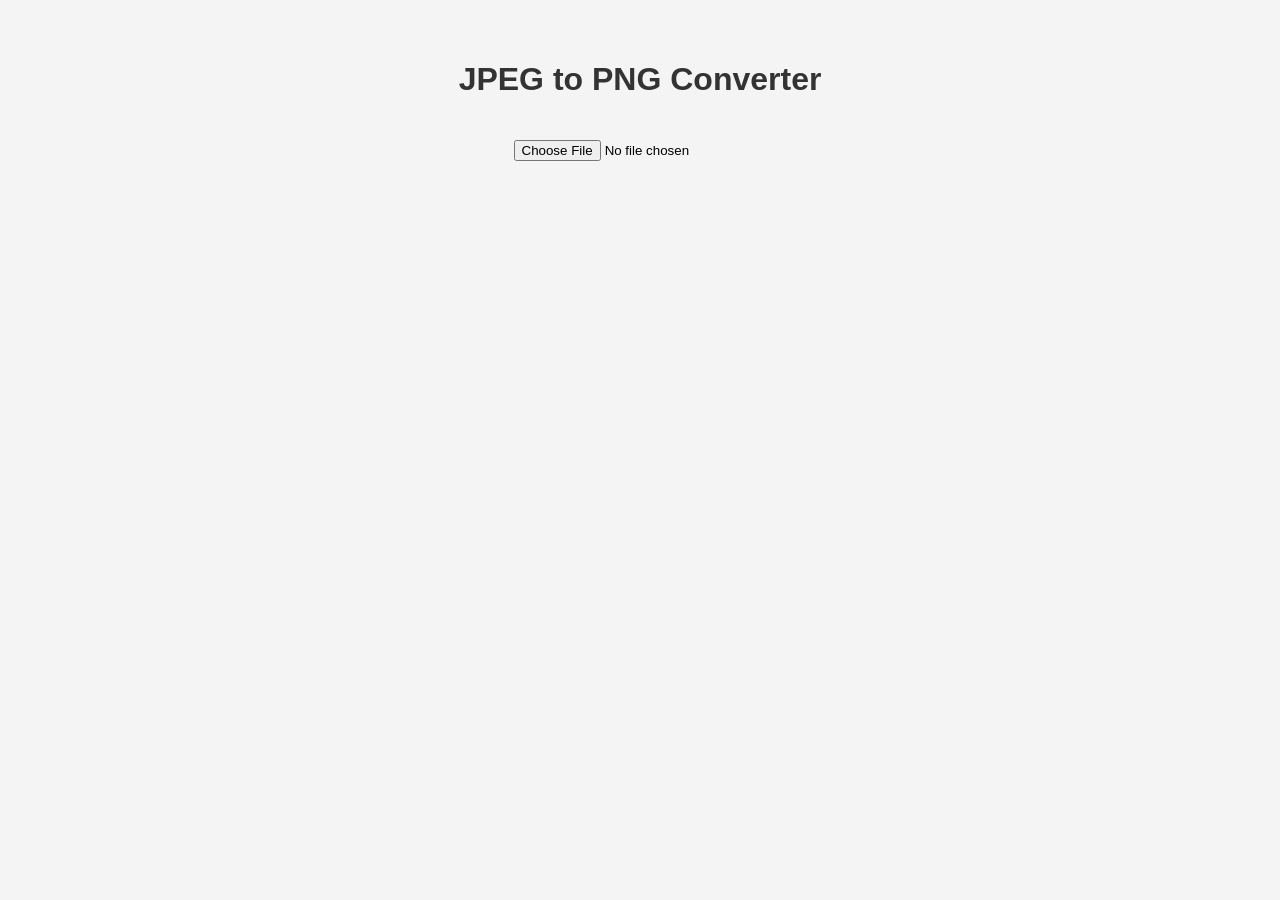
==== jpeg-to-png/index.html @ eb8e3f7a "Add JPEG to PNG tool" ====
<!DOCTYPE html>
<html lang="en">
<head>
  <meta charset="UTF-8" />
  <meta name="viewport" content="width=device-width, initial-scale=1.0"/>
  <title>JPEG to PNG Converter - Plinzotools</title>
  <style>
    body {
      font-family: Arial, sans-serif;
      background-color: #f4f4f4;
      margin: 0;
      padding: 40px;
      text-align: center;
    }
    h1 {
      color: #333;
    }
    input[type="file"] {
      margin-top: 20px;
    }
    canvas {
      display: none;
      margin-top: 20px;
    }
    a.download-link {
      display: inline-block;
      margin-top: 20px;
      padding: 10px 20px;
      background-color: #007acc;
      color: white;
      text-decoration: none;
      border-radius: 5px;
    }
  </style>
</head>
<body>
  <h1>JPEG to PNG Converter</h1>
  <input type="file" accept="image/jpeg" id="upload" />
  <canvas id="canvas"></canvas>
  <br />
  <a id="download" class="download-link" style="display:none;">Download PNG</a>

  <script>
    const uploadInput = document.getElementById('upload');
    const canvas = document.getElementById('canvas');
    const ctx = canvas.getContext('2d');
    const downloadLink = document.getElementById('download');

    uploadInput.addEventListener('change', function (e) {
      const file = e.target.files[0];
      if (!file || !file.type.startsWith('image/jpeg')) {
        alert('Please upload a JPEG image.');
        return;
      }

      const reader = new FileReader();
      reader.onload = function (event) {
        const img = new Image();
        img.onload = function () {
          canvas.width = img.width;
          canvas.height = img.height;
          ctx.drawImage(img, 0, 0);
          canvas.style.display = 'block';

          const pngUrl = canvas.toDataURL('image/png');
          downloadLink.href = pngUrl;
          downloadLink.download = file.name.replace(/\.jpe?g/i, '.png');
          downloadLink.style.display = 'inline-block';
        };
        img.src = event.target.result;
      };
      reader.readAsDataURL(file);
    });
  </script>
</body>
</html>
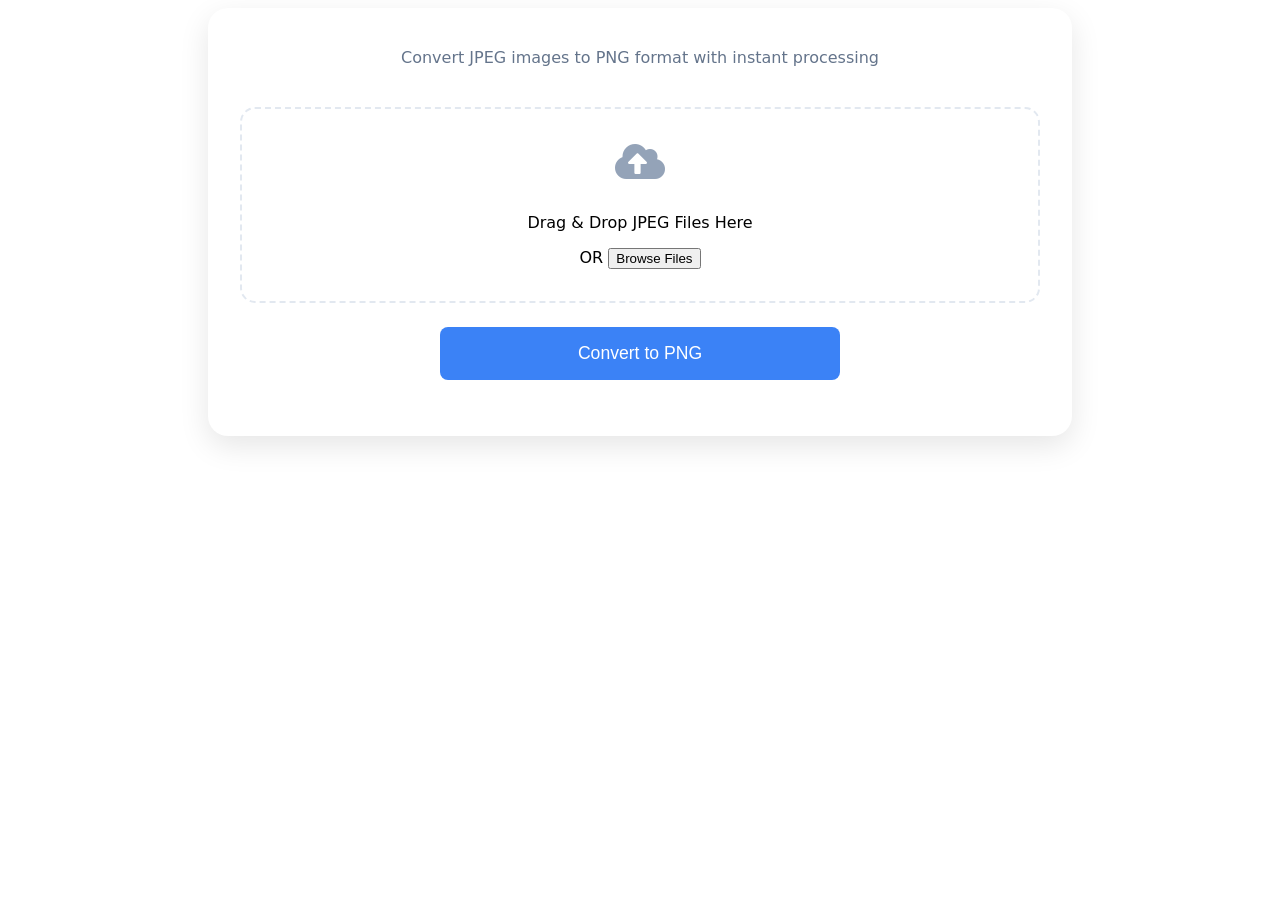
==== commit 048c99b0: "Update index.html" ====
--- a/jpeg-to-png/index.html
+++ b/jpeg-to-png/index.html
@@ -1,76 +1,332 @@
 <!DOCTYPE html>
-<html lang="en">
+<html>
 <head>
-  <meta charset="UTF-8" />
-  <meta name="viewport" content="width=device-width, initial-scale=1.0"/>
-  <title>JPEG to PNG Converter - Plinzotools</title>
-  <style>
-    body {
-      font-family: Arial, sans-serif;
-      background-color: #f4f4f4;
-      margin: 0;
-      padding: 40px;
-      text-align: center;
-    }
-    h1 {
-      color: #333;
-    }
-    input[type="file"] {
-      margin-top: 20px;
-    }
-    canvas {
-      display: none;
-      margin-top: 20px;
-    }
-    a.download-link {
-      display: inline-block;
-      margin-top: 20px;
-      padding: 10px 20px;
-      background-color: #007acc;
-      color: white;
-      text-decoration: none;
-      border-radius: 5px;
-    }
-  </style>
+    <style>
+        .converter-container {
+            max-width: 800px;
+            margin: 0 auto;
+            padding: 2rem;
+            background: #ffffff;
+            border-radius: 20px;
+            box-shadow: 0 10px 30px rgba(0,0,0,0.1);
+            font-family: 'Inter', system-ui, -apple-system, sans-serif;
+        }
+
+        .converter-header {
+            text-align: center;
+            margin-bottom: 2.5rem;
+        }
+
+        .subtitle {
+            text-align: center;
+            font-size: 1rem;
+            color: #64748b;
+            margin-top: 0.5rem;
+        }
+
+        .drop-zone {
+            border: 2px dashed #e2e8f0;
+            border-radius: 15px;
+            padding: 2rem;
+            text-align: center;
+            transition: all 0.3s cubic-bezier(0.4, 0, 0.2, 1);
+            position: relative;
+            overflow: hidden;
+        }
+
+        .drop-zone.active {
+            border-color: #3b82f6;
+            background-color: #f8fafc;
+        }
+
+        .drop-content {
+            transition: opacity 0.3s ease;
+        }
+
+        .drop-zone.active .drop-content {
+            opacity: 0.4;
+        }
+
+        .image-preview {
+            position: absolute;
+            top: 50%;
+            left: 50%;
+            transform: translate(-50%, -50%);
+            max-width: 90%;
+            max-height: 200px;
+            display: none;
+        }
+
+        .image-preview img {
+            max-height: 180px;
+            border-radius: 8px;
+            box-shadow: 0 4px 6px -1px rgba(0, 0, 0, 0.1);
+        }
+
+        .fa-cloud-upload-alt {
+            font-size: 2.5rem;
+            color: #94a3b8;
+            margin-bottom: 1rem;
+        }
+
+        .process-indicator {
+            margin: 1.5rem 0;
+            display: none;
+        }
+
+        .progress-bar {
+            height: 12px;
+            background: #e2e8f0;
+            border-radius: 6px;
+            overflow: hidden;
+            width: 100%;
+            max-width: 400px;
+            margin: 0 auto;
+        }
+
+        .progress-fill {
+            height: 100%;
+            background: #3b82f6;
+            width: 0;
+            transition: width 0.3s ease;
+        }
+
+        .progress-text {
+            display: block;
+            text-align: center;
+            color: #64748b;
+            margin-top: 0.5rem;
+            font-size: 0.9rem;
+        }
+
+        .button-container {
+            width: 100%;
+            margin: 1.5rem 0;
+            text-align: center;
+        }
+
+        .convert-btn {
+            width: 100%;
+            max-width: 400px;
+            margin: 0 auto;
+            display: block;
+            padding: 1rem;
+            font-size: 1.1rem;
+            background: #3b82f6;
+            color: white;
+            border: none;
+            border-radius: 8px;
+            cursor: pointer;
+            transition: background 0.3s ease;
+        }
+
+        .convert-btn:hover {
+            background: #2563eb;
+        }
+
+        .result-section {
+            margin-top: 1.5rem;
+            display: none;
+        }
+
+        .download-area {
+            width: 100%;
+            text-align: center;
+            padding: 1.5rem 0;
+        }
+
+        #Download-Button {
+            width: 100%;
+            max-width: 400px;
+            margin: 0 auto;
+            justify-content: center;
+            display: inline-flex;
+            align-items: center;
+            gap: 0.5rem;
+            padding: 0.8rem 1.5rem;
+            background: #3b82f6;
+            color: white;
+            border-radius: 8px;
+            text-decoration: none;
+            transition: all 0.3s ease;
+        }
+
+        #Download-Button:hover {
+            background: #2563eb;
+            transform: translateY(-2px);
+        }
+
+        @media (max-width: 640px) {
+            .converter-container {
+                border-radius: 0;
+                padding: 1.5rem;
+            }
+            
+            .drop-zone {
+                padding: 1.5rem;
+            }
+            
+            #Download-Button {
+                max-width: 100%;
+            }
+        }
+    </style>
 </head>
 <body>
-  <h1>JPEG to PNG Converter</h1>
-  <input type="file" accept="image/jpeg" id="upload" />
-  <canvas id="canvas"></canvas>
-  <br />
-  <a id="download" class="download-link" style="display:none;">Download PNG</a>
-
-  <script>
-    const uploadInput = document.getElementById('upload');
-    const canvas = document.getElementById('canvas');
-    const ctx = canvas.getContext('2d');
-    const downloadLink = document.getElementById('download');
-
-    uploadInput.addEventListener('change', function (e) {
-      const file = e.target.files[0];
-      if (!file || !file.type.startsWith('image/jpeg')) {
-        alert('Please upload a JPEG image.');
-        return;
-      }
-
-      const reader = new FileReader();
-      reader.onload = function (event) {
-        const img = new Image();
-        img.onload = function () {
-          canvas.width = img.width;
-          canvas.height = img.height;
-          ctx.drawImage(img, 0, 0);
-          canvas.style.display = 'block';
-
-          const pngUrl = canvas.toDataURL('image/png');
-          downloadLink.href = pngUrl;
-          downloadLink.download = file.name.replace(/\.jpe?g/i, '.png');
-          downloadLink.style.display = 'inline-block';
-        };
-        img.src = event.target.result;
-      };
-      reader.readAsDataURL(file);
-    });
-  </script>
+    <div class="converter-container">
+        <div class="converter-header">
+            <p class="subtitle">Convert JPEG images to PNG format with instant processing</p>
+        </div>
+        
+        <div class="converter-body">
+            <div class="drop-zone" id="dropZone">
+                <div class="drop-content">
+                    <i class="fas fa-cloud-upload-alt"></i>
+                    <p>Drag & Drop JPEG Files Here</p>
+                    <span class="or-text">OR</span>
+                    <button class="browse-btn" onclick="document.getElementById('fileInput').click()">Browse Files</button>
+                    <input type="file" id="fileInput" accept="image/jpeg" hidden>
+                </div>
+                <div class="image-preview" id="imagePreview"></div>
+            </div>
+            
+            <div class="process-indicator" id="processIndicator">
+                <div class="progress-bar">
+                    <div class="progress-fill" id="progressFill"></div>
+                </div>
+                <span class="progress-text" id="progressText">0%</span>
+            </div>
+            
+            <div class="button-container">
+                <button class="convert-btn" id="convertBtn">Convert to PNG</button>
+            </div>
+            
+            <div class="result-section" id="resultSection">
+                <div class="download-area" id="downloadArea">
+                    <!-- Added Download Button with ID here -->
+                    <a id="Download-Button" class="download-link" style="display: none;">
+                        <i class="fas fa-download"></i>
+                        <span id="download-text">Download PNG</span>
+                    </a>
+                </div>
+            </div>
+        </div>
+    </div>
+
+    <script>
+        const dropZone = document.getElementById('dropZone');
+        const fileInput = document.getElementById('fileInput');
+        const convertBtn = document.getElementById('convertBtn');
+        const resultSection = document.getElementById('resultSection');
+        const downloadArea = document.getElementById('downloadArea');
+        const imagePreview = document.getElementById('imagePreview');
+        const processIndicator = document.getElementById('processIndicator');
+        const progressFill = document.getElementById('progressFill');
+        const progressText = document.getElementById('progressText');
+        let selectedFile = null;
+
+        // Drag & drop handlers
+        ['dragover', 'dragenter'].forEach(event => {
+            dropZone.addEventListener(event, (e) => {
+                e.preventDefault();
+                dropZone.classList.add('active');
+            });
+        });
+
+        ['dragleave', 'dragend', 'drop'].forEach(event => {
+            dropZone.addEventListener(event, (e) => {
+                e.preventDefault();
+                dropZone.classList.remove('active');
+            });
+        });
+
+        dropZone.addEventListener('drop', (e) => {
+            e.preventDefault();
+            const file = e.dataTransfer.files[0];
+            handleFile(file);
+        });
+
+        fileInput.addEventListener('change', (e) => {
+            handleFile(e.target.files[0]);
+        });
+
+        function handleFile(file) {
+            if (file && file.type === 'image/jpeg') {
+                selectedFile = file;
+                showImagePreview(file);
+                convertBtn.style.display = 'block';
+            } else {
+                alert('Please select a valid JPEG file');
+            }
+        }
+
+        function showImagePreview(file) {
+            const reader = new FileReader();
+            reader.onload = (e) => {
+                imagePreview.innerHTML = `<img src="${e.target.result}" alt="Preview">`;
+                imagePreview.style.display = 'block';
+            };
+            reader.readAsDataURL(file);
+        }
+
+        function simulateProgress() {
+            let progress = 0;
+            processIndicator.style.display = 'block';
+            
+            const interval = setInterval(() => {
+                progress += 2;
+                progressFill.style.width = `${progress}%`;
+                progressText.textContent = `${progress}%`;
+                
+                if (progress >= 100) {
+                    clearInterval(interval);
+                    processIndicator.style.display = 'none';
+                    startConversion();
+                }
+            }, 50);
+        }
+
+        function startConversion() {
+            const reader = new FileReader();
+            reader.onload = (e) => {
+                const img = new Image();
+                img.onload = () => {
+                    const canvas = document.createElement('canvas');
+                    canvas.width = img.width;
+                    canvas.height = img.height;
+                    const ctx = canvas.getContext('2d');
+                    ctx.drawImage(img, 0, 0);
+                    
+                    canvas.toBlob((blob) => {
+                        const url = URL.createObjectURL(blob);
+                        const fileName = selectedFile.name.replace(/\.jpe?g$/, '.png');
+                        const fileSize = Math.round(blob.size/1024);
+                        
+                        // Update the existing download button instead of creating new one
+                        const downloadBtn = document.getElementById('Download-Button');
+                        downloadBtn.href = url;
+                        downloadBtn.download = fileName;
+                        document.getElementById('download-text').textContent = `Download PNG (${fileSize}KB)`;
+                        downloadBtn.style.display = 'inline-flex';
+                        resultSection.style.display = 'block';
+                    }, 'image/png');
+                };
+                img.src = e.target.result;
+            };
+            reader.readAsDataURL(selectedFile);
+        }
+
+        convertBtn.addEventListener('click', () => {
+            if (!selectedFile) return;
+            convertBtn.style.display = 'none';
+            simulateProgress();
+        });
+
+        // Load Font Awesome
+        const fa = document.createElement('link');
+        fa.rel = 'stylesheet';
+        fa.href = 'https://cdnjs.cloudflare.com/ajax/libs/font-awesome/5.15.4/css/all.min.css';
+        document.head.appendChild(fa);
+    </script>
 </body>
 </html>
